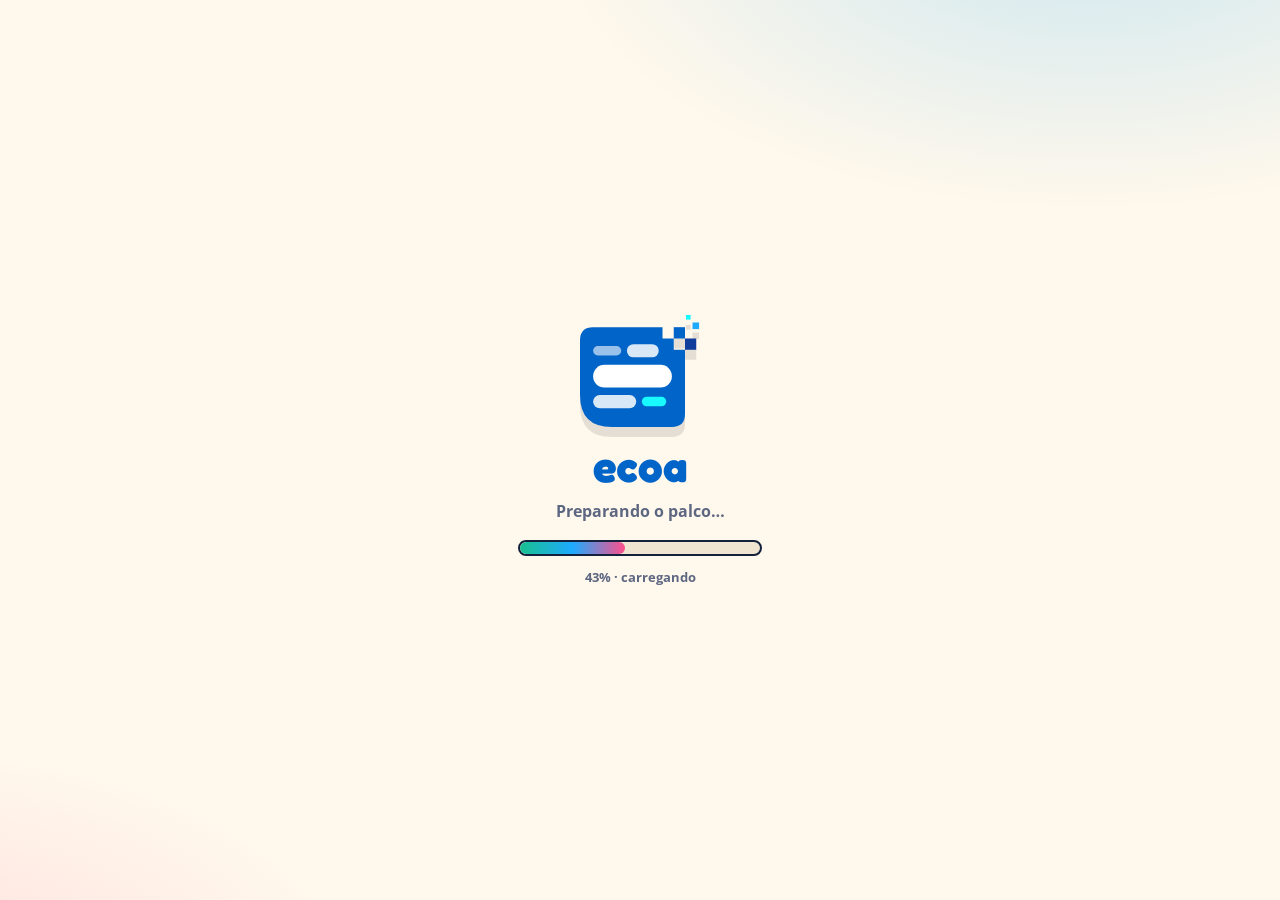
==== apresentar/index.html @ f4d3be87 "Casca instalável (PWA) do Ecoa Co-Authored-By: Claude Opus 5.5 <noreply@anthropic.com>" ====
<!DOCTYPE html>
<html lang="pt-BR">
<head>
  <meta charset="utf-8">
  <meta name="viewport" content="width=device-width, initial-scale=1, viewport-fit=cover">
  <title>Ecoa · Apresentar</title>
  <meta name="description" content="Juntos, a gente ecoa. Crie sessões e apresente ao vivo.">
  <meta name="theme-color" content="#0164C8">
  <meta name="robots" content="noindex">
  <link rel="manifest" href="../manifest.webmanifest">
  <link rel="icon" type="image/png" href="../icons/icon-192.png">
  <link rel="apple-touch-icon" href="../icons/apple-touch-icon.png">
  <link rel="preconnect" href="https://fonts.googleapis.com">
  <link href="https://fonts.googleapis.com/css2?family=Fredoka:wght@700&family=Open+Sans:wght@600;700&display=swap" rel="stylesheet">
  <link rel="stylesheet" href="../casca.css">
</head>
<body data-modo="apresentador" data-exec="https://script.google.com/a/macros/lti.net.br/s/AKfycbzcG5rJLjmrQBjgK3qCO-6SLLZvFMgmYrM6c6hafbLQbgdbg-l7oN9sAwHL_NxZkre_/exec" data-sw="../sw.js">
  <div id="splash" class="overlay">
    <img class="simbolo" src="../icons/simbolo.svg" alt="">
    <p class="marca">ecoa</p>
    <p class="slogan">Preparando o palco…</p>
    <div class="barra"><i id="barraPct"></i></div>
    <p class="pct"><span id="pct">0%</span> · carregando</p>
  </div>

  <div id="help" class="overlay" hidden>
    <div class="card">
      <img src="../icons/simbolo.svg" alt="">
      <h1 id="helpTitle">Entre com sua conta da LTI</h1>
      <p id="helpText">Apresentar no Ecoa é para colaboradores. Entre com sua conta Google <b>@lti.net.br</b> para continuar.</p>
      <div class="btns">
        <button class="btn primary" id="btnLogin">Entrar com Google</button>
        <button class="btn" id="btnTentar">Já entrei, tentar de novo</button>
      </div>
    </div>
    <p class="rodape">Vai só responder? <a href="../">Entre com o PIN</a></p>
  </div>

  <iframe id="app" title="Ecoa" allow="clipboard-write; fullscreen" allowfullscreen></iframe>
  <script src="../casca.js"></script>
</body>
</html>
---- casca.css ----
/* Casca do Ecoa: splash e avisos ao redor do web app do Apps Script (iframe em tela cheia). */
:root { --fundo:#FFF8EC; --texto:#14213D; --muted:#5E6782; --tinta:#14213D; --card:#fff; --azul:#0164C8; --amarelo:#FFD23F; --trilho:#EFE4CF; }
@media (prefers-color-scheme: dark) { :root { --fundo:#060A1C; --texto:#EEF4FF; --muted:#9DB0D9; --tinta:rgba(30,170,255,.35); --card:rgba(16,26,66,.9); --trilho:rgba(30,170,255,.15); } }
html, body { margin:0; height:100%; background:var(--fundo); color:var(--texto); font-family:'Open Sans', system-ui, -apple-system, 'Segoe UI', Roboto, sans-serif; }
#app { position:fixed; inset:0; width:100%; height:100%; border:0; background:var(--fundo); }
.overlay { position:fixed; inset:0; z-index:2; display:flex; flex-direction:column; align-items:center; justify-content:center; gap:18px; padding:24px; text-align:center; transition:opacity .35s;
  background:radial-gradient(900px 500px at 85% -10%, rgba(30,170,255,.22), transparent 60%), radial-gradient(800px 400px at -10% 110%, rgba(255,79,139,.16), transparent 60%), var(--fundo); }
@media (prefers-color-scheme: dark) { .overlay { background:radial-gradient(1000px 560px at 85% -10%, rgba(1,100,200,.5), transparent 60%), radial-gradient(800px 460px at -10% 110%, rgba(124,77,255,.3), transparent 60%), var(--fundo); } }
.overlay.fade { opacity:0; pointer-events:none; }
.simbolo { width:min(120px, 30vw); animation:quica 1.6s ease-in-out infinite; filter:drop-shadow(0 10px 0 rgba(0,0,0,.1)); }
@keyframes quica { 0%, 100% { transform:translateY(0) rotate(-4deg); } 50% { transform:translateY(-14px) rotate(4deg); } }
.marca { font-family:'Fredoka', 'Open Sans', sans-serif; font-weight:700; font-size:44px; color:var(--azul); margin:-6px 0 -10px; letter-spacing:-.01em; }
@media (prefers-color-scheme: dark) { .marca { color:#fff; text-shadow:0 0 24px rgba(30,170,255,.6); } }
.slogan { margin:0; color:var(--muted); font-weight:700; }
.barra { width:min(240px, 70vw); height:12px; border-radius:99px; background:var(--trilho); border:2px solid var(--tinta); overflow:hidden; }
.barra i { display:block; height:100%; width:0; border-radius:99px; background:linear-gradient(90deg, #18C08F, #1EAAFF, #FF4F8B); transition:width .25s ease-out; }
.pct { margin:-6px 0 0; color:var(--muted); font-size:13px; font-weight:700; font-variant-numeric:tabular-nums; }
.card { background:var(--card); border:2.5px solid var(--tinta); border-radius:22px; padding:26px; max-width:420px; box-shadow:6px 6px 0 var(--tinta); }
@media (prefers-color-scheme: dark) { .card { box-shadow:0 18px 50px rgba(0,0,0,.55), 0 0 40px rgba(30,170,255,.15); } }
.card img { width:64px; height:64px; }
.card h1 { font-family:'Fredoka', 'Open Sans', sans-serif; font-size:24px; margin:12px 0 6px; }
.card p { margin:0 0 18px; color:var(--muted); line-height:1.5; }
.btns { display:flex; flex-direction:column; gap:10px; }
.btn { display:block; padding:13px 16px; border-radius:14px; border:2.5px solid var(--tinta); background:var(--card); box-shadow:0 4px 0 var(--tinta); font:inherit; font-weight:700; color:var(--texto); text-decoration:none; cursor:pointer; }
.btn:active { transform:translateY(4px); box-shadow:none; }
.btn.primary { background:var(--azul); color:#fff; }
.rodape { color:var(--muted); font-size:13px; }
.rodape a { color:var(--azul); font-weight:700; }
@media (prefers-color-scheme: dark) { .rodape a { color:#19FAFF; } }
[hidden] { display:none !important; }
@media (prefers-reduced-motion: reduce) { .simbolo { animation:none; } }
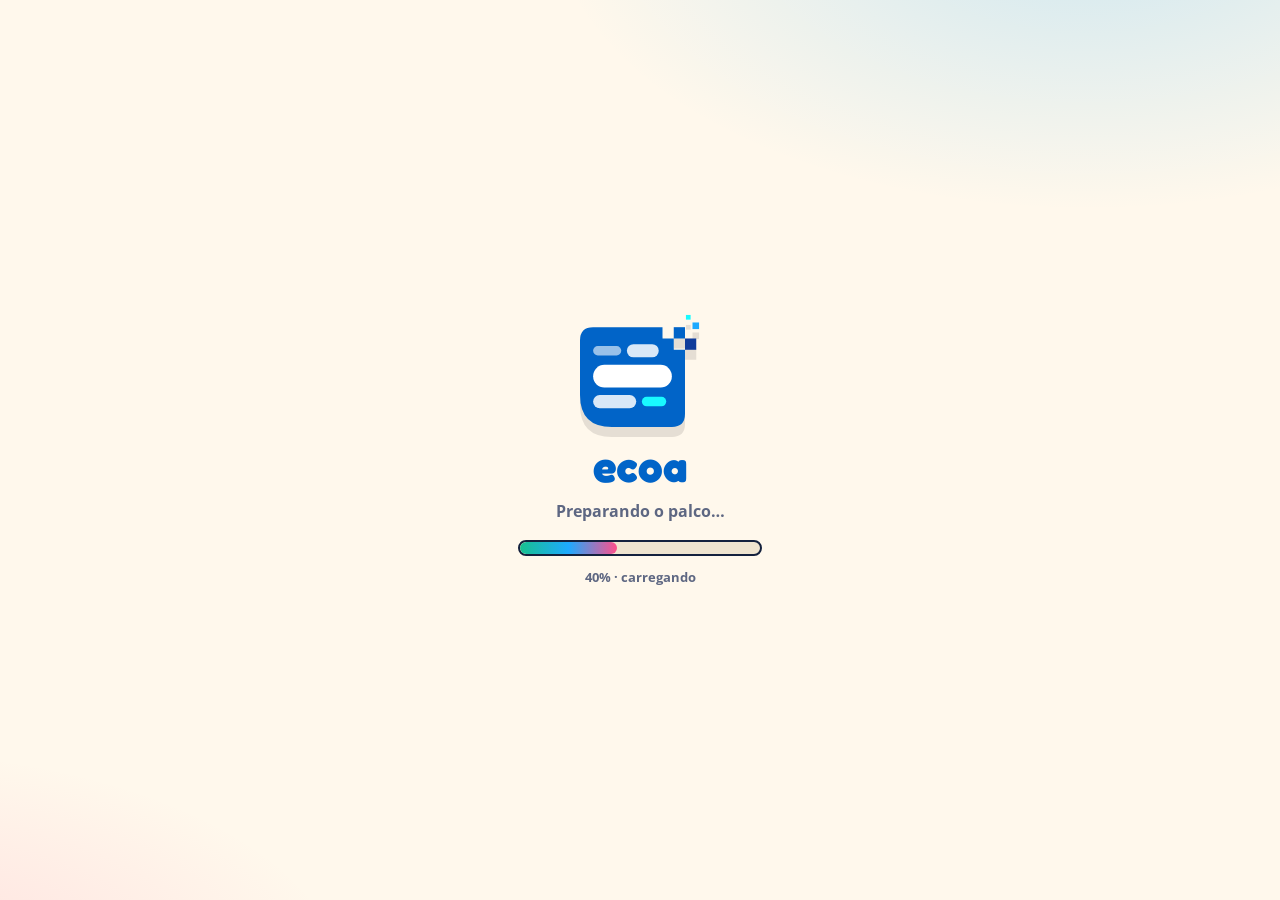
==== commit c61a3ae1: "Atualiza a casca" ====
--- a/apresentar/index.html
+++ b/apresentar/index.html
@@ -10,6 +10,9 @@
   <link rel="manifest" href="../manifest.webmanifest">
   <link rel="icon" type="image/png" href="../icons/icon-192.png">
   <link rel="apple-touch-icon" href="../icons/apple-touch-icon.png">
+  <meta name="apple-mobile-web-app-capable" content="yes">
+  <meta name="mobile-web-app-capable" content="yes">
+  <meta name="apple-mobile-web-app-title" content="Ecoa">
   <link rel="preconnect" href="https://fonts.googleapis.com">
   <link href="https://fonts.googleapis.com/css2?family=Fredoka:wght@700&family=Open+Sans:wght@600;700&display=swap" rel="stylesheet">
   <link rel="stylesheet" href="../casca.css">
